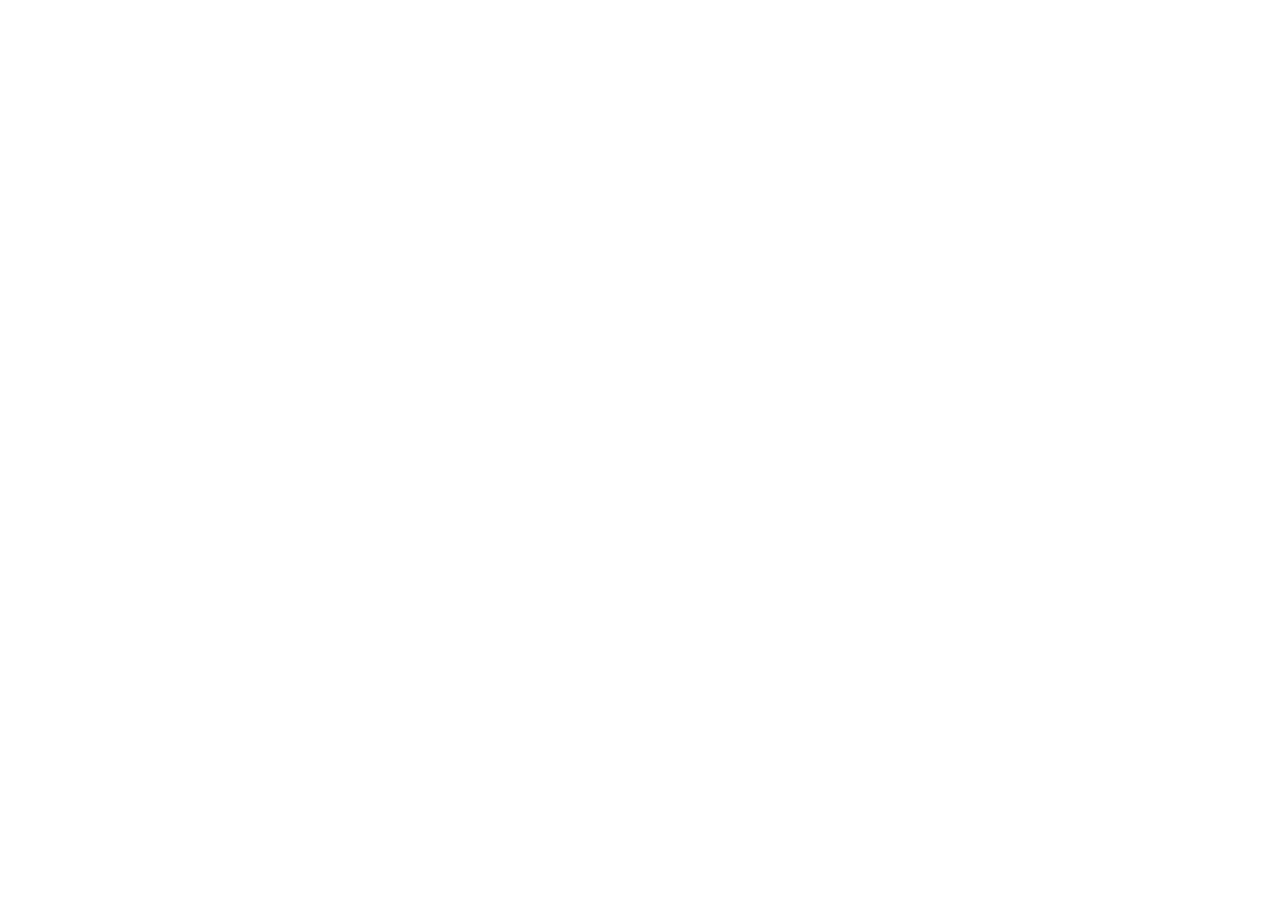
==== game.html @ 63670fe4 "Asset update + main page styling" ====
<!DOCTYPE html>
<html lang="en">
<head>
	<meta charset="UTF-8">
    <meta name="viewport" content="width=device-width, initial-scale=1.0">
    <title>Tiny Turntles</title>
    <link rel="icon" href="assets/Simple pngs/mini_turt.png" type="image/x-icon">
    <link rel="stylesheet" href="game.css">
</head>
<body>
	
</body>
</html>
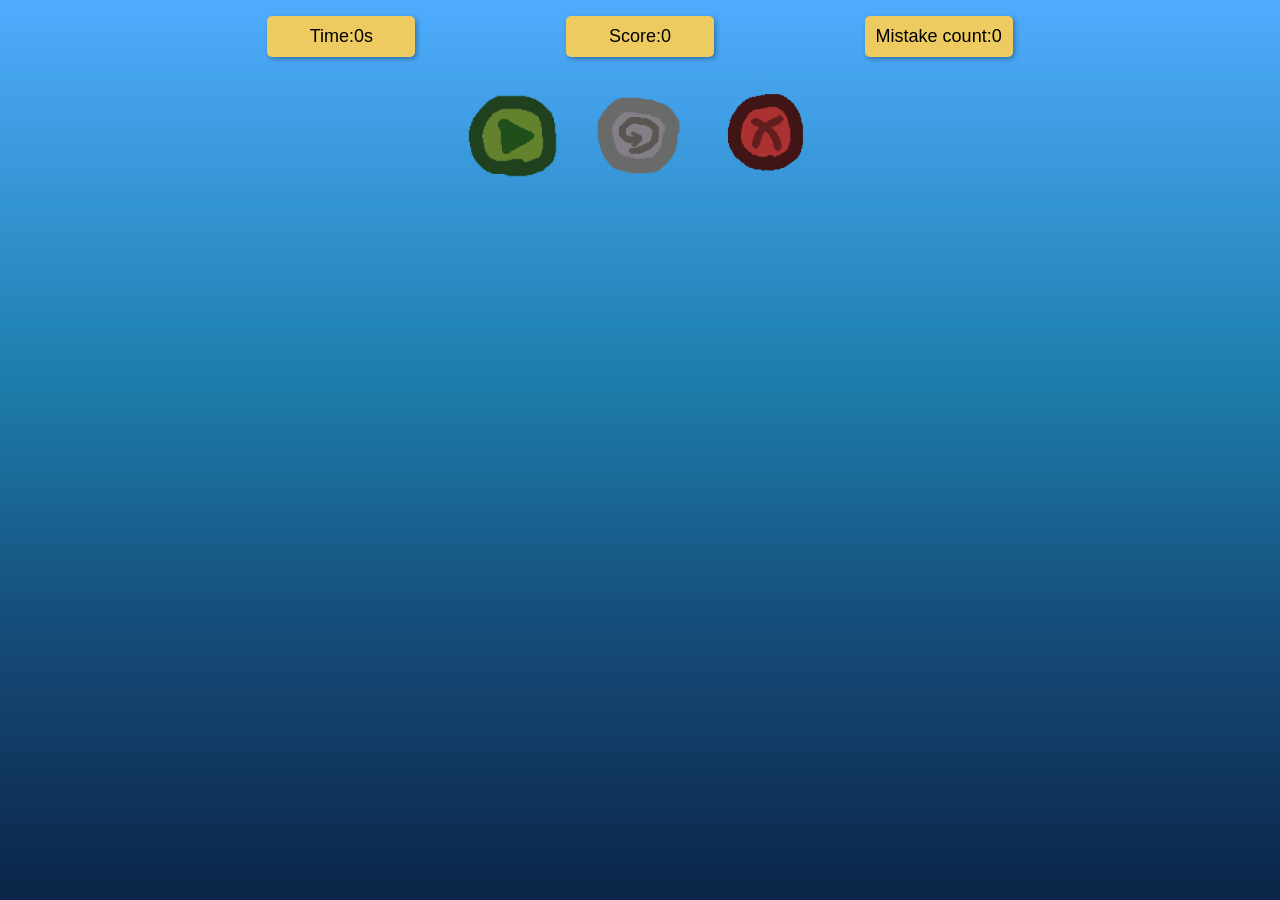
==== commit 6a37be99: "Game page + scoreboard front-end + basic game logic + scoreboard json files" ====
--- a/game.html
+++ b/game.html
@@ -8,6 +8,67 @@
     <link rel="stylesheet" href="game.css">
 </head>
 <body>
-	
+	<div class="game_main">
+        <div class="stat_bar">
+            <div class="counter">Time: <span id="timer-value">0</span>s</div>
+            <div class="counter">Score: <span id="score-value">0</span></div>
+            <div class="counter">Mistake count: <span id="mistake-count">0</span></div>
+        </div>
+        <div class="actions">
+            <button onclick="startGame()" class="start_button"></button>
+            <button onclick="restart()" class="restart_button"></button>
+            <a href="index.html" class="end_button"></a>
+        </div>
+        <div id="level-easy" class="level-container">
+
+        </div>
+        <div id="level-medium" class="level-container hidden">
+
+        </div>
+        <div id="level-hard" class="level-container hidden">
+
+        </div>
+    </div>
+
+    <div id="completion-modal" class="modal hidden">
+        <div class="modal-content">
+            <h2>Level Complete!</h2>
+            <p>Time: <span id="modal-time">0</span>s</p>
+            <p>Score: <span id="modal-score">0</span></p>
+            <p>Mistakes: <span id="modal-mistakes">0</span></p>
+            <form id="scoreboard-form">
+                <label for="username">Enter your username:</label>
+                <input type="text" id="username" name="username" required placeholder="Your name">
+                <button type="submit" class="modal-button">Save to Scoreboard</button>
+                <button type="button" class="modal-button" onclick="closeModal()">Close</button>
+            </form>
+        </div>
+    </div>
+
+    <!-- Scoreboard Modal -->
+    <div id="scoreboard-modal" class="modal hidden">
+        <div class="modal-content scoreboard-content">
+            <h2>Leaderboard - <span id="scoreboard-level">Easy</span></h2>
+            <table class="scoreboard-table">
+                <thead>
+                    <tr>
+                        <th>Rank</th>
+                        <th>Username</th>
+                        <th>Time (s)</th>
+                        <th>Score</th>
+                        <th>Mistakes</th>
+                    </tr>
+                </thead>
+                <tbody id="scoreboard-body">
+                </tbody>
+            </table>
+            <div class="scoreboard-actions">
+                <button class="modal-button" onclick="playAgain()">Play Again</button>
+                <a href="index.html" class="modal-button modal-link">Home</a>
+            </div>
+        </div>
+    </div>
+    <script src="game.js"></script>
 </body>
+
 </html>
--- a/game.css
+++ b/game.css
@@ -0,0 +1,324 @@
+body {
+	background: linear-gradient(to bottom, 
+		#4facfe 0%, 
+		#1e81b0 40%,
+		#154c79 70%,
+		#0b2447 100%
+	);
+	width: 100vw;
+	height: 100vh;
+	margin: 0;
+}
+
+.stat_bar {
+	width: 70%;
+	height: 8vh;
+	margin-left: 15%;
+	display: flex;
+	justify-content: space-around;
+	align-items: center;
+	font-family: 'Arial', sans-serif;
+	font-size: 2vh;
+	color: #000;
+	z-index: 10;
+}
+
+.counter {
+	display: flex;
+	width: 10vw;
+	padding: 10px;
+	justify-content: center;
+	border-radius: 5px;
+	box-shadow: 2px 2px 5px rgba(0, 0, 0, 0.3);
+	background-color: #eecb61;
+}
+
+.actions {
+	position: absolute;
+	height: 10vh;
+	width: 50%;
+	display: flex;
+	justify-content: center;
+	gap: 30px;
+	margin-left: 25%;
+}
+
+.start_button {
+	background-color: transparent;
+	border: none;
+	background-image: url("assets/Simple pngs/button_start1.png");
+	background-size: contain;
+	background-repeat: no-repeat;
+	display: block;
+	margin-top: 2vh;
+	width: 15%;
+	height: 7vw;
+	cursor: pointer;
+	transition: background-image 0.3s ease;
+}
+
+.start_button:hover {
+	background-image: url("assets/Simple pngs/button_start2.png");
+}
+
+.restart_button {
+	background-color: transparent;
+	border: none;
+	background-image: url("assets/Simple pngs/restart_btn_1.png");
+	background-size: contain;
+	background-repeat: no-repeat;
+	display: block;
+	margin-top: 2vh;
+	width: 15%;
+	height: 7vw;
+	cursor: pointer;
+	transition: background-image 0.3s ease;
+}
+
+.restart_button:hover {
+	background-image: url("assets/Simple pngs/restart_btn_2.png");
+}
+
+.end_button {
+	background-image: url("assets/Simple pngs/button_end1.png");
+	background-size: contain;
+	background-repeat: no-repeat;
+	display: block;
+	margin-top: 2vh;
+	width: 15%;
+	height: 7vw;
+	cursor: pointer;
+	transition: background-image 0.3s ease;
+}
+
+.end_button:hover {
+	background-image: url("assets/Simple pngs/button_end2.png");
+}
+
+.level-container {
+	display: grid;
+	width: 70%;
+	max-height: 70vh;
+	margin-top: 10%;
+	margin-left: 15%;
+	--gap: 12px; /* single source of truth for gaps */
+	gap: var(--gap);
+	row-gap: var(--gap);
+	column-gap: var(--gap);
+	height: 75vh; /* cap height so grid doesn't grow past viewport */
+	overflow: hidden; /* keep cards contained */
+	justify-items: center; /* center cards within grid cells */
+	align-content: start; /* pack rows from the top */
+}
+
+#level-easy {
+	grid-template-columns: repeat(4, 1fr);
+}
+
+#level-medium {
+	grid-template-columns: repeat(4, 1fr);
+}
+
+#level-hard {
+	grid-template-columns: repeat(4, 1fr);
+}
+
+.card {
+	background: #837c55;
+	border: 2px solid #000000;
+	border-radius: 10px;
+	box-sizing: border-box;
+	display: block;
+	perspective: 1000px; /* enable 3D flip */
+	font-size: 2rem;
+	font-weight: bold;
+	color: #000000;
+	user-select: none;
+	box-shadow: 2px 2px 6px rgba(0, 0, 0, 0.2);
+	width: var(--card-w, 100%);
+	aspect-ratio: 1 / 1.41421356; /* A-series (A4) width:height = 1:√2 */
+	cursor: pointer;
+}
+
+.card-inner {
+	position: relative;
+	width: 100%;
+	height: 100%;
+	border-radius: inherit;
+	transform-style: preserve-3d;
+	transition: transform 0.6s ease;
+}
+
+.card-face {
+	position: absolute;
+	inset: 0;
+	border-radius: inherit;
+	backface-visibility: hidden;
+	background-size: cover;
+	background-position: center;
+}
+
+.card-face.front {
+	background-image: url("assets/Simple pngs/vezlys.png");
+}
+
+.card-face.back {
+	transform: rotateY(180deg);
+	background-image: url("assets/Simple pngs/vezlys_apvirtes.png");
+}
+
+.card.flipped .card-inner {
+	transform: rotateY(180deg);
+}
+
+.card.matched {
+	visibility: hidden;
+}
+
+.symbol-img {
+	position: absolute;
+	top: 56%;
+	left: 47%;
+	transform: translate(-50%, -50%);
+	width: 40%;
+	height: auto;
+	z-index: 2; /* above turtle background */
+	pointer-events: none;
+}
+
+.modal {
+	position: fixed;
+	top: 0;
+	left: 0;
+	width: 100vw;
+	height: 100vh;
+	background-color: rgba(0, 0, 0, 0.6);
+	display: flex;
+	justify-content: center;
+	align-items: center;
+	z-index: 1000;
+}
+
+.modal.hidden {
+	display: none;
+}
+
+.modal-content {
+	background-color: white;
+	border-radius: 15px;
+	padding: 40px;
+	box-shadow: 0 4px 20px rgba(0, 0, 0, 0.3);
+	text-align: center;
+	max-width: 500px;
+	width: 90%;
+	font-family: Arial, sans-serif;
+}
+
+.modal-content h2 {
+	margin-top: 0;
+	color: #154c79;
+	font-size: 28px;
+}
+
+.modal-content p {
+	font-size: 18px;
+	color: #333;
+	margin: 10px 0;
+}
+
+#scoreboard-form {
+	margin-top: 20px;
+	display: flex;
+	flex-direction: column;
+	gap: 15px;
+}
+
+#scoreboard-form label {
+	font-size: 16px;
+	color: #154c79;
+	font-weight: bold;
+}
+
+#scoreboard-form input {
+	padding: 10px;
+	font-size: 16px;
+	border: 2px solid #4facfe;
+	border-radius: 5px;
+	box-sizing: border-box;
+}
+
+#scoreboard-form input:focus {
+	outline: none;
+	border-color: #154c79;
+}
+
+.modal-button {
+	padding: 12px 20px;
+	font-size: 16px;
+	border: none;
+	border-radius: 5px;
+	background-color: #4facfe;
+	color: white;
+	font-weight: bold;
+	cursor: pointer;
+	transition: background-color 0.3s;
+}
+
+.modal-button:hover {
+	background-color: #1e81b0;
+}
+
+.scoreboard-content {
+	max-width: 700px;
+}
+
+.scoreboard-table {
+	width: 100%;
+	border-collapse: collapse;
+	margin: 20px 0;
+	font-size: 14px;
+}
+
+.scoreboard-table thead {
+	background-color: #4facfe;
+	color: white;
+}
+
+.scoreboard-table th, .scoreboard-table td {
+	padding: 12px;
+	text-align: center;
+	border-bottom: 1px solid #ddd;
+}
+
+.scoreboard-table tbody tr:nth-child(even) {
+	background-color: #f9f9f9;
+}
+
+.scoreboard-table tbody tr.user-row {
+	background-color: #ffe6cc;
+	font-weight: bold;
+	border: 2px solid #ff9800;
+}
+
+.scoreboard-table tbody tr.user-row:hover {
+	background-color: #ffd99f;
+}
+
+.scoreboard-actions {
+	display: flex;
+	gap: 10px;
+	justify-content: center;
+	margin-top: 20px;
+}
+
+.modal-link {
+	display: inline-flex;
+	align-items: center;
+	justify-content: center;
+	text-decoration: none;
+	color: white;
+}
+
+.hidden {
+	display: none;
+}
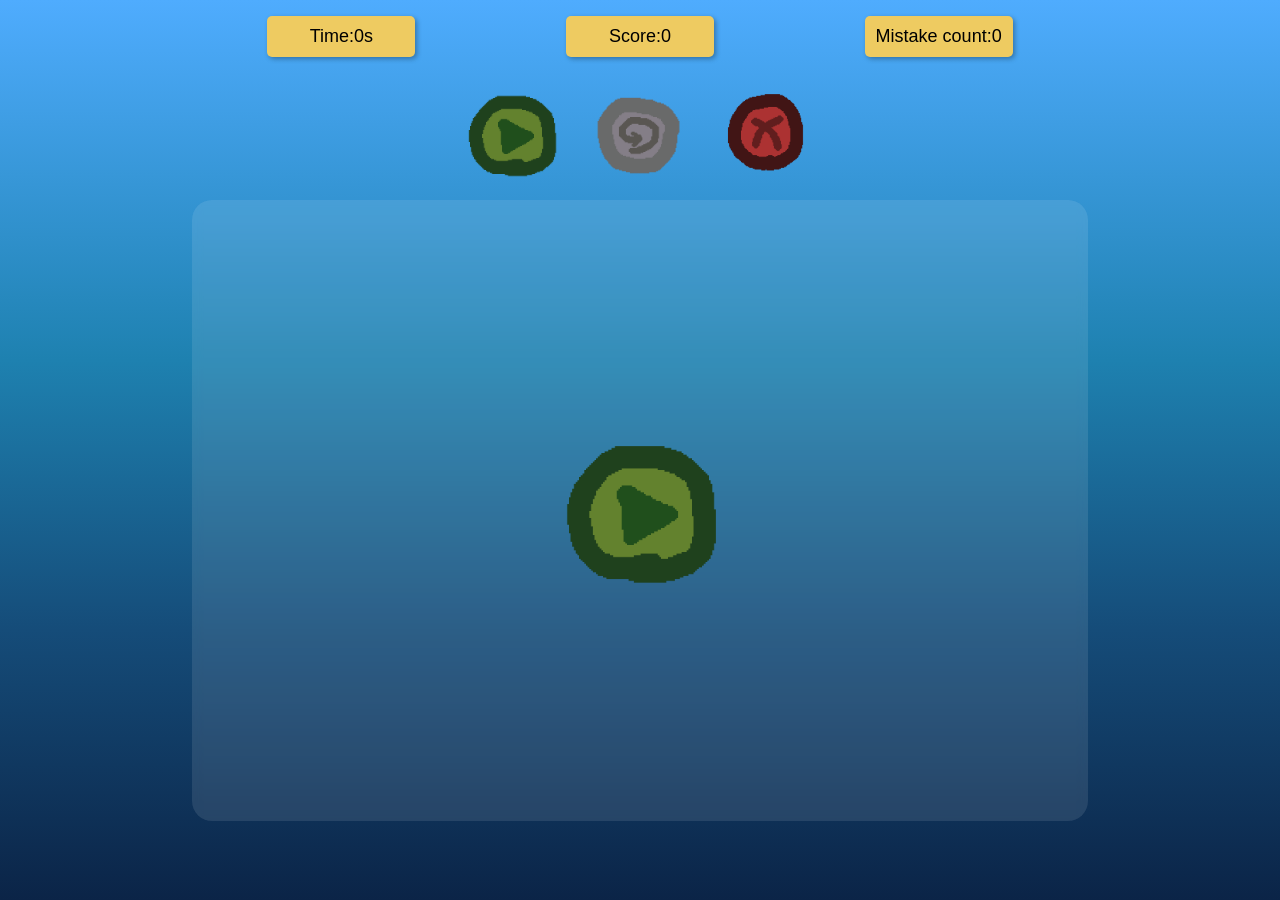
==== commit ddc9afbb: "stylized game, some updates needed" ====
--- a/game.html
+++ b/game.html
@@ -19,14 +19,21 @@
             <button onclick="restart()" class="restart_button"></button>
             <a href="index.html" class="end_button"></a>
         </div>
-        <div id="level-easy" class="level-container">
-
+        
+        <div id="level-easy" class="level-container hidden">
+            <div id="start-screen" class="start-screen">
+                <button onclick="startGame()" class="start-screen-button"></button>
+            </div>
         </div>
         <div id="level-medium" class="level-container hidden">
-
+            <div id="start-screen" class="start-screen">
+                <button onclick="startGame()" class="start-screen-button"></button>
+            </div>
         </div>
         <div id="level-hard" class="level-container hidden">
-
+            <div id="start-screen" class="start-screen">
+                <button onclick="startGame()" class="start-screen-button"></button>
+            </div>
         </div>
     </div>
 
--- a/game.css
+++ b/game.css
@@ -95,10 +95,46 @@
 	background-image: url("assets/Simple pngs/button_end2.png");
 }
 
+.start-screen {
+	position: absolute;
+	display: flex;
+	align-items: center;
+	justify-content: center;
+	width: 100%;
+	height: 100%;
+	top: 0;
+	left: 0;
+	background: rgba(255, 255, 255, 0.1);
+	border-radius: 20px;
+	backdrop-filter: blur(5px);
+}
+
+.start-screen.hidden {
+	display: none;
+}
+
+.start-screen-button {
+	background-color: transparent;
+	border: none;
+	background-image: url("assets/Simple pngs/button_start1.png");
+	background-size: contain;
+	background-repeat: no-repeat;
+	margin-left: 5%;
+	width: 200px;
+	height: 150px;
+	cursor: pointer;
+	transition: background-image 0.3s ease;
+}
+
+.start-screen-button:hover {
+	background-image: url("assets/Simple pngs/button_start2.png");
+}
+
 .level-container {
+	position: relative;
 	display: grid;
 	width: 70%;
-	max-height: 70vh;
+	max-height: 69vh;
 	margin-top: 10%;
 	margin-left: 15%;
 	--gap: 12px; /* single source of truth for gaps */
@@ -124,8 +160,8 @@
 }
 
 .card {
-	background: #837c55;
-	border: 2px solid #000000;
+	background: transparent;
+	border: none;
 	border-radius: 10px;
 	box-sizing: border-box;
 	display: block;
@@ -134,7 +170,6 @@
 	font-weight: bold;
 	color: #000000;
 	user-select: none;
-	box-shadow: 2px 2px 6px rgba(0, 0, 0, 0.2);
 	width: var(--card-w, 100%);
 	aspect-ratio: 1 / 1.41421356; /* A-series (A4) width:height = 1:√2 */
 	cursor: pointer;
@@ -142,7 +177,7 @@
 
 .card-inner {
 	position: relative;
-	width: 100%;
+	width: 95%;
 	height: 100%;
 	border-radius: inherit;
 	transform-style: preserve-3d;
@@ -160,6 +195,12 @@
 
 .card-face.front {
 	background-image: url("assets/Simple pngs/vezlys.png");
+	transition: background-image 0.5s ease;
+}
+
+/* Show hover image for unflipped cards (like play buttons) */
+.card:not(.flipped):hover .card-face.front {
+	background-image: url("assets/animation pngs/turtle hover/vezlys_hover_anim_9.png");
 }
 
 .card-face.back {
@@ -169,6 +210,31 @@
 
 .card.flipped .card-inner {
 	transform: rotateY(180deg);
+}
+
+/* Animation overlay for PNG frame sequences */
+.anim-overlay {
+	position: absolute;
+	inset: 0;
+	display: flex;
+	align-items: center;
+	justify-content: center;
+	pointer-events: none;
+	z-index: 3;
+}
+
+.anim-overlay.cloud {
+	/* cloud should be bigger than card */
+	overflow: visible;
+}
+
+.anim-overlay img {
+	width: 100%;
+	height: auto;
+}
+
+.anim-overlay.cloud img {
+	width: 120%;
 }
 
 .card.matched {
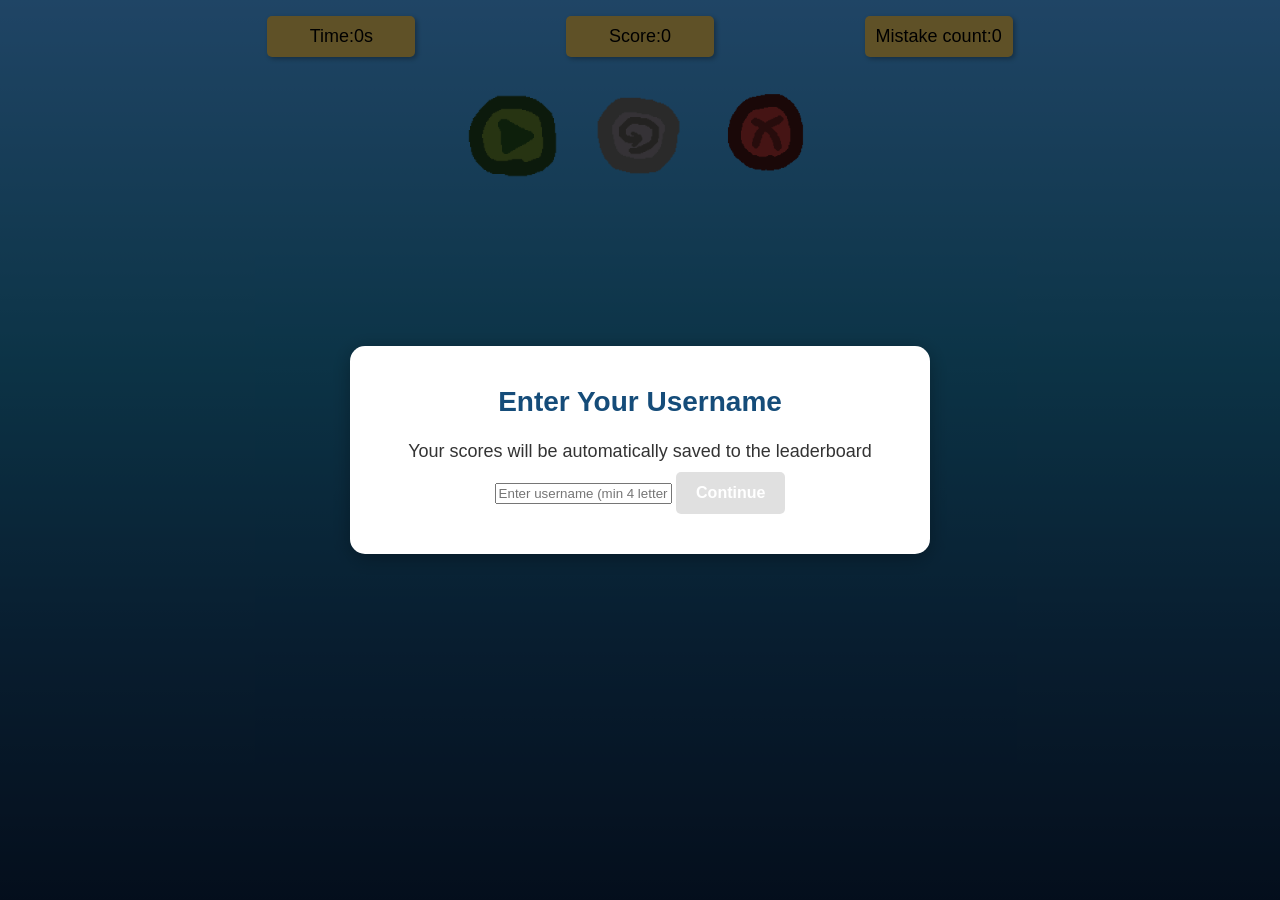
==== commit 8bb16d01: "updated scoreboard logic. Only responsive media left" ====
--- a/game.html
+++ b/game.html
@@ -9,6 +9,19 @@
 </head>
 <body>
 	<div class="game_main">
+        <!-- Username Entry Modal -->
+        <div id="username-entry-modal" class="modal">
+            <div class="modal-content">
+                <h2>Enter Your Username</h2>
+                <p>Your scores will be automatically saved to the leaderboard</p>
+                <form id="username-entry-form">
+                    <input type="text" id="username-entry-input" name="username" required placeholder="Enter username (min 4 letters)">
+                    <div id="username-entry-error" style="color: red; font-size: 14px; margin-top: 5px; display: none; min-height: 20px;"></div>
+                    <button type="submit" id="username-entry-button" class="modal-button" disabled>Continue</button>
+                </form>
+            </div>
+        </div>
+
         <div class="stat_bar">
             <div class="counter">Time: <span id="timer-value">0</span>s</div>
             <div class="counter">Score: <span id="score-value">0</span></div>
@@ -40,15 +53,15 @@
     <div id="completion-modal" class="modal hidden">
         <div class="modal-content">
             <h2>Level Complete!</h2>
+            <p>Player: <span id="modal-player" style="font-weight: bold; color: #4caf50;"></span></p>
             <p>Time: <span id="modal-time">0</span>s</p>
             <p>Score: <span id="modal-score">0</span></p>
             <p>Mistakes: <span id="modal-mistakes">0</span></p>
-            <form id="scoreboard-form">
-                <label for="username">Enter your username:</label>
-                <input type="text" id="username" name="username" required placeholder="Your name">
-                <button type="submit" class="modal-button">Save to Scoreboard</button>
-                <button type="button" class="modal-button" onclick="closeModal()">Close</button>
-            </form>
+            <p style="color: green; font-size: 14px; margin-top: 15px;">✓ Score automatically saved to leaderboard</p>
+            <div style="display: flex; gap: 10px; margin-top: 20px; flex-direction: column;">
+                <button type="button" class="modal-button green-button" onclick="nextLevel()">Next Level</button>
+                <a href="index.html" class="modal-button modal-link">Return Home</a>
+            </div>
         </div>
     </div>
 
@@ -71,6 +84,7 @@
             </table>
             <div class="scoreboard-actions">
                 <button class="modal-button" onclick="playAgain()">Play Again</button>
+                <button class="modal-button green-button" onclick="nextLevel()">Next Level</button>
                 <a href="index.html" class="modal-button modal-link">Home</a>
             </div>
         </div>
--- a/game.css
+++ b/game.css
@@ -135,7 +135,7 @@
 	display: grid;
 	width: 70%;
 	max-height: 69vh;
-	margin-top: 10%;
+	margin-top: 9%;
 	margin-left: 15%;
 	--gap: 12px; /* single source of truth for gaps */
 	gap: var(--gap);
@@ -334,6 +334,24 @@
 	background-color: #1e81b0;
 }
 
+.modal-button:disabled {
+	background-color: #ccc;
+	cursor: not-allowed;
+	opacity: 0.6;
+}
+
+.modal-button:disabled:hover {
+	background-color: #ccc;
+}
+
+.modal-button.green-button {
+	background-color: #4caf50;
+}
+
+.modal-button.green-button:hover {
+	background-color: #45a049;
+}
+
 .scoreboard-content {
 	max-width: 700px;
 }
@@ -387,4 +405,299 @@
 
 .hidden {
 	display: none;
-}+}
+
+/* ==================== RESPONSIVE DESIGN ==================== */
+
+/* Tablet devices (768px and below) */
+@media (max-width: 768px) {
+	body {
+		width: 100vw;
+		height: 100vh;
+		overflow: hidden;
+	}
+
+	.stat_bar {
+		width: 90%;
+		height: 6vh;
+		margin-left: 5%;
+		font-size: 1.5vh;
+		gap: 5px;
+	}
+
+	.counter {
+		width: 28%;
+		padding: 8px;
+		font-size: 1.3vh;
+	}
+
+	.actions {
+		width: 90%;
+		margin-left: 5%;
+		gap: 15px;
+		height: 8vh;
+	}
+
+	.start_button, .restart_button, .end_button {
+		width: 20%;
+		height: 5vw;
+	}
+
+	.level-container {
+		width: 90%;
+		max-height: 60vh;
+		margin-top: 8%;
+		margin-left: 5%;
+		height: 65vh;
+	}
+
+	.start-screen {
+		position: absolute;
+		width: 100%;
+		height: 100%;
+		top: 0;
+		left: 0;
+	}
+
+	.start-screen-button {
+		width: 150px;
+		height: 112px;
+	}
+
+	.modal-content {
+		padding: 25px;
+		max-width: 95%;
+		border-radius: 10px;
+	}
+
+	.modal-content h2 {
+		font-size: 24px;
+	}
+
+	.modal-content p {
+		font-size: 16px;
+	}
+
+	.modal-button {
+		padding: 10px 15px;
+		font-size: 14px;
+	}
+
+	#username-entry-input {
+		font-size: 16px;
+		padding: 12px;
+	}
+
+	.scoreboard-table {
+		font-size: 13px;
+	}
+
+	.scoreboard-table th, .scoreboard-table td {
+		padding: 8px 5px;
+	}
+}
+
+/* Mobile devices (480px and below) */
+@media (max-width: 480px) {
+	body {
+		width: 100vw;
+		height: 100vh;
+		margin: 0;
+		padding: 0;
+		overflow: hidden;
+	}
+
+	.game_main {
+		width: 100%;
+		height: 100%;
+		display: flex;
+		flex-direction: column;
+	}
+
+	.stat_bar {
+		width: 100%;
+		height: 5vh;
+		margin-left: 0;
+		padding: 5px 0;
+		margin-top: 0;
+		font-size: 1.2vh;
+		gap: 0;
+		justify-content: space-around;
+	}
+
+	.counter {
+		width: 30%;
+		padding: 5px;
+		font-size: 1.1vh;
+		border-radius: 3px;
+	}
+
+	.actions {
+		position: relative;
+		width: 100%;
+		height: 10vh;
+		margin-left: 0;
+		padding: 8px 0;
+		gap: 10px;
+		margin-top: 0;
+		display: flex;
+		justify-content: center;
+		align-items: center;
+	}
+
+	.start_button, .restart_button, .end_button {
+		width: 28%;
+		height: 8vh;
+		margin-top: 0;
+		min-width: 70px;
+	}
+
+	.level-container {
+		width: 100%;
+		max-height: 80vh;
+		margin-top: 0;
+		margin-left: 0;
+		--gap: 8px;
+		gap: var(--gap);
+		height: 80vh;
+		padding: 8px;
+		box-sizing: border-box;
+		flex: 1;
+		overflow-y: auto;
+	}
+
+	#level-easy {
+		grid-template-columns: repeat(2, 1fr);
+	}
+
+	#level-medium {
+		grid-template-columns: repeat(4, 1fr);
+	}
+
+	#level-hard {
+		grid-template-columns: repeat(4, 1fr);
+	}
+
+	.card {
+		width: var(--card-w, 100%);
+		border: 1px solid #000000;
+		border-radius: 5px;
+	}
+
+	.start-screen {
+		position: absolute;
+		width: 100%;
+		height: 100%;
+		top: 0;
+		left: 0;
+	}
+
+	.start-screen-button {
+		width: 100px;
+		height: 75px;
+		background-size: contain;
+	}
+
+	.modal {
+		z-index: 1000;
+	}
+
+	.modal-content {
+		padding: 20px;
+		max-width: 95%;
+		width: 95%;
+		border-radius: 8px;
+		max-height: 90vh;
+		overflow-y: auto;
+	}
+
+	.modal-content h2 {
+		font-size: 20px;
+		margin: 0 0 10px 0;
+	}
+
+	.modal-content p {
+		font-size: 14px;
+		margin: 5px 0;
+	}
+
+	.modal-button {
+		padding: 10px 12px;
+		font-size: 13px;
+		border-radius: 5px;
+		width: 100%;
+		box-sizing: border-box;
+	}
+
+	#username-entry-input {
+		width: 100%;
+		font-size: 16px;
+		padding: 12px;
+		box-sizing: border-box;
+	}
+
+	#username-entry-error {
+		font-size: 12px;
+	}
+
+	.scoreboard-table {
+		font-size: 12px;
+		margin: 10px 0;
+	}
+
+	.scoreboard-table th, .scoreboard-table td {
+		padding: 6px 3px;
+		font-size: 11px;
+	}
+
+	.scoreboard-actions {
+		flex-direction: column;
+		gap: 8px;
+	}
+}
+
+/* Extra small devices (less than 360px) */
+@media (max-width: 360px) {
+	.stat_bar {
+		height: 4vh;
+		font-size: 1vh;
+	}
+
+	.counter {
+		font-size: 0.9vh;
+		padding: 3px;
+	}
+
+	.actions {
+		height: 8vh;
+		gap: 8px;
+	}
+
+	.start_button, .restart_button, .end_button {
+		width: 30%;
+		height: 7vh;
+		min-width: 60px;
+	}
+
+	.level-container {
+		height: 80vh;
+		max-height: 80vh;
+	}
+
+	.modal-content {
+		padding: 15px;
+	}
+
+	.modal-content h2 {
+		font-size: 18px;
+	}
+
+	.modal-content p {
+		font-size: 12px;
+	}
+
+	.modal-button {
+		font-size: 12px;
+		padding: 8px 10px;
+	}
+}
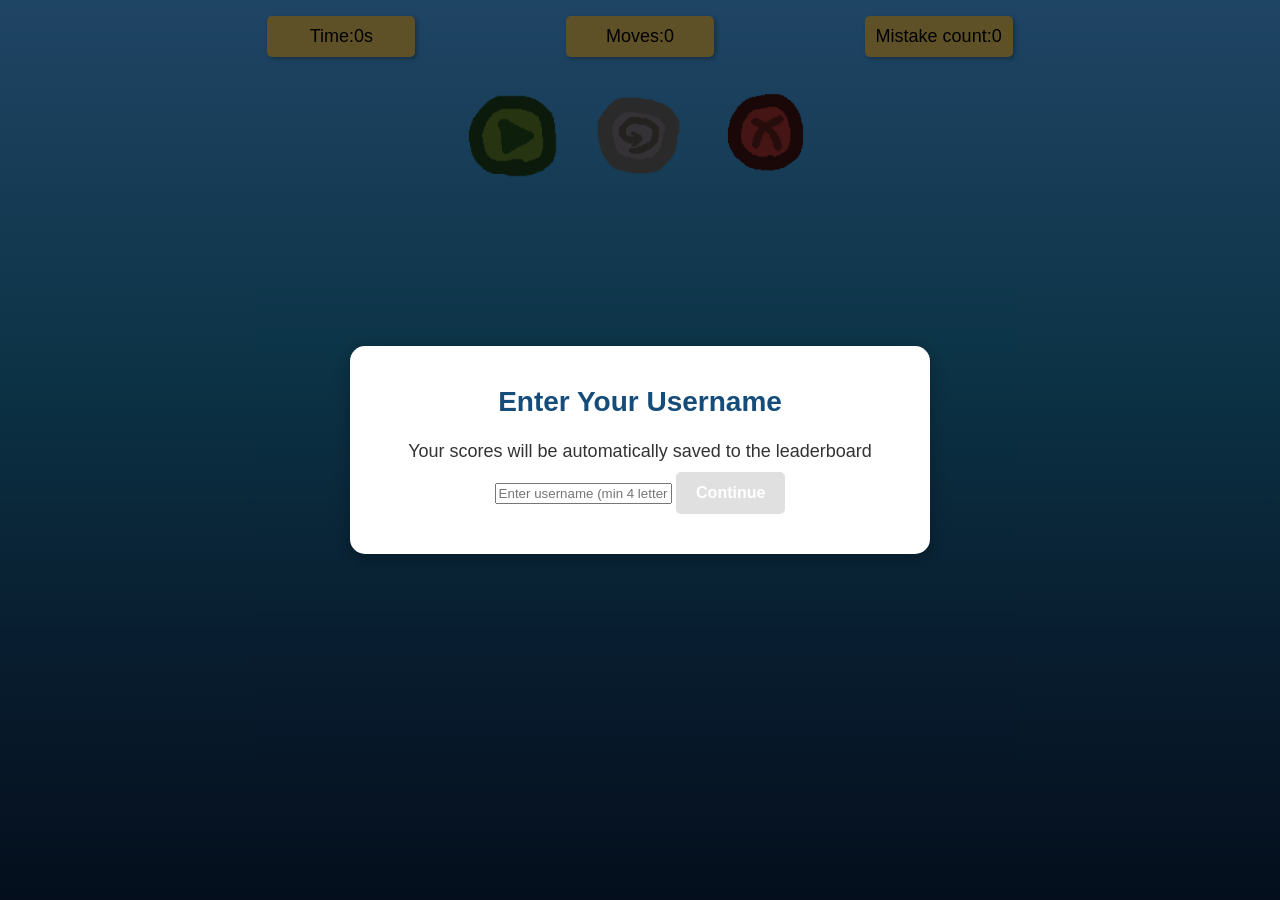
==== commit 2f125d4b: "final tweaks + responsive design" ====
--- a/game.html
+++ b/game.html
@@ -15,7 +15,7 @@
                 <h2>Enter Your Username</h2>
                 <p>Your scores will be automatically saved to the leaderboard</p>
                 <form id="username-entry-form">
-                    <input type="text" id="username-entry-input" name="username" required placeholder="Enter username (min 4 letters)">
+                    <input type="text" id="username-entry-input" name="username" required placeholder="Enter username (min 4 letters)" autocomplete="off" autocapitalize="none" spellcheck="false">
                     <div id="username-entry-error" style="color: red; font-size: 14px; margin-top: 5px; display: none; min-height: 20px;"></div>
                     <button type="submit" id="username-entry-button" class="modal-button" disabled>Continue</button>
                 </form>
@@ -24,7 +24,7 @@
 
         <div class="stat_bar">
             <div class="counter">Time: <span id="timer-value">0</span>s</div>
-            <div class="counter">Score: <span id="score-value">0</span></div>
+            <div class="counter">Moves: <span id="score-value">0</span></div>
             <div class="counter">Mistake count: <span id="mistake-count">0</span></div>
         </div>
         <div class="actions">
@@ -55,7 +55,7 @@
             <h2>Level Complete!</h2>
             <p>Player: <span id="modal-player" style="font-weight: bold; color: #4caf50;"></span></p>
             <p>Time: <span id="modal-time">0</span>s</p>
-            <p>Score: <span id="modal-score">0</span></p>
+            <p>Moves: <span id="modal-score">0</span></p>
             <p>Mistakes: <span id="modal-mistakes">0</span></p>
             <p style="color: green; font-size: 14px; margin-top: 15px;">✓ Score automatically saved to leaderboard</p>
             <div style="display: flex; gap: 10px; margin-top: 20px; flex-direction: column;">
@@ -75,7 +75,7 @@
                         <th>Rank</th>
                         <th>Username</th>
                         <th>Time (s)</th>
-                        <th>Score</th>
+                        <th>Moves</th>
                         <th>Mistakes</th>
                     </tr>
                 </thead>
--- a/game.css
+++ b/game.css
@@ -156,7 +156,7 @@
 }
 
 #level-hard {
-	grid-template-columns: repeat(4, 1fr);
+	grid-template-columns: repeat(8, 1fr);
 }
 
 .card {
@@ -407,10 +407,8 @@
 	display: none;
 }
 
-/* ==================== RESPONSIVE DESIGN ==================== */
-
-/* Tablet devices (768px and below) */
-@media (max-width: 768px) {
+
+@media (max-width: 1100px) {
 	body {
 		width: 100vw;
 		height: 100vh;
@@ -435,18 +433,18 @@
 		width: 90%;
 		margin-left: 5%;
 		gap: 15px;
+		height: 16vh;
+	}
+
+	.start_button, .restart_button, .end_button {
+		width: 10%;
 		height: 8vh;
-	}
-
-	.start_button, .restart_button, .end_button {
-		width: 20%;
-		height: 5vw;
 	}
 
 	.level-container {
 		width: 90%;
-		max-height: 60vh;
-		margin-top: 8%;
+		max-height: 70vh;
+		margin-top: 10%;
 		margin-left: 5%;
 		height: 65vh;
 	}
@@ -498,7 +496,7 @@
 }
 
 /* Mobile devices (480px and below) */
-@media (max-width: 480px) {
+@media (max-width: 640px) {
 	body {
 		width: 100vw;
 		height: 100vh;
@@ -518,27 +516,27 @@
 		width: 100%;
 		height: 5vh;
 		margin-left: 0;
-		padding: 5px 0;
+		padding: 6px 0;
 		margin-top: 0;
-		font-size: 1.2vh;
+		font-size: 1.6vh;
 		gap: 0;
 		justify-content: space-around;
 	}
 
 	.counter {
-		width: 30%;
-		padding: 5px;
-		font-size: 1.1vh;
-		border-radius: 3px;
+		width: 32%;
+		padding: 7px;
+		font-size: 1.5vh;
+		border-radius: 4px;
 	}
 
 	.actions {
 		position: relative;
 		width: 100%;
-		height: 10vh;
+		height: 12vh;
 		margin-left: 0;
-		padding: 8px 0;
-		gap: 10px;
+		padding: 10px 0;
+		gap: 14px;
 		margin-top: 0;
 		display: flex;
 		justify-content: center;
@@ -546,20 +544,20 @@
 	}
 
 	.start_button, .restart_button, .end_button {
-		width: 28%;
-		height: 8vh;
+		width: 10%;
+		height: 9vh;
 		margin-top: 0;
-		min-width: 70px;
+		min-width: 80px;
 	}
 
 	.level-container {
 		width: 100%;
-		max-height: 80vh;
+		max-height: 85vh;
 		margin-top: 0;
 		margin-left: 0;
 		--gap: 8px;
 		gap: var(--gap);
-		height: 80vh;
+		height: 85vh;
 		padding: 8px;
 		box-sizing: border-box;
 		flex: 1;
@@ -567,7 +565,7 @@
 	}
 
 	#level-easy {
-		grid-template-columns: repeat(2, 1fr);
+		grid-template-columns: repeat(4, 1fr);
 	}
 
 	#level-medium {
@@ -575,12 +573,11 @@
 	}
 
 	#level-hard {
-		grid-template-columns: repeat(4, 1fr);
+		grid-template-columns: repeat(8, 1fr);
 	}
 
 	.card {
 		width: var(--card-w, 100%);
-		border: 1px solid #000000;
 		border-radius: 5px;
 	}
 
@@ -655,49 +652,3 @@
 		gap: 8px;
 	}
 }
-
-/* Extra small devices (less than 360px) */
-@media (max-width: 360px) {
-	.stat_bar {
-		height: 4vh;
-		font-size: 1vh;
-	}
-
-	.counter {
-		font-size: 0.9vh;
-		padding: 3px;
-	}
-
-	.actions {
-		height: 8vh;
-		gap: 8px;
-	}
-
-	.start_button, .restart_button, .end_button {
-		width: 30%;
-		height: 7vh;
-		min-width: 60px;
-	}
-
-	.level-container {
-		height: 80vh;
-		max-height: 80vh;
-	}
-
-	.modal-content {
-		padding: 15px;
-	}
-
-	.modal-content h2 {
-		font-size: 18px;
-	}
-
-	.modal-content p {
-		font-size: 12px;
-	}
-
-	.modal-button {
-		font-size: 12px;
-		padding: 8px 10px;
-	}
-}
